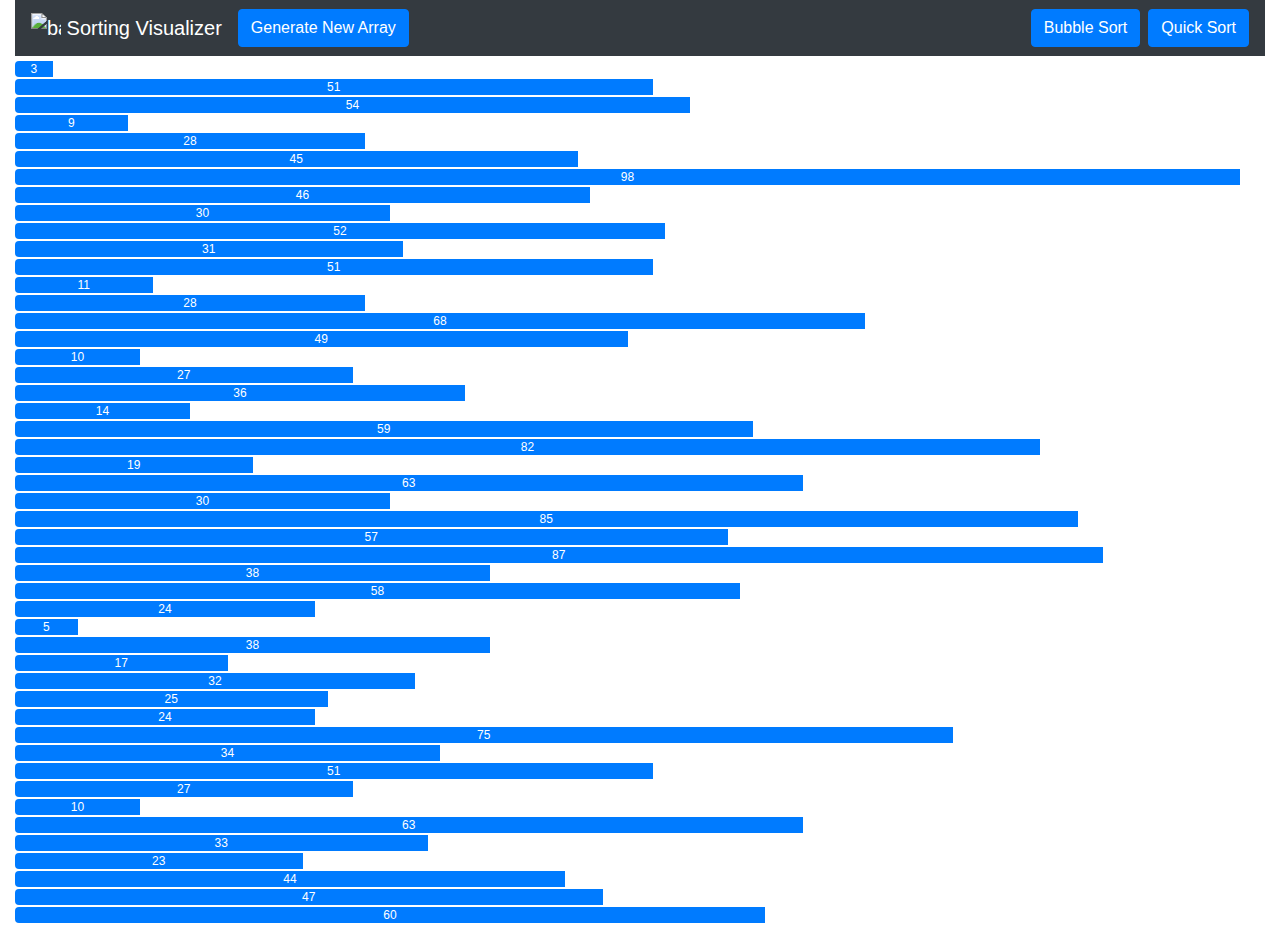
==== Sorting-Visualizer/index.html @ 38a2cf19 "Updates" ====
<!DOCTYPE html>
<html lang="en">

<head>
    <title>Sorting Visualizer</title>

    <!-- Required meta tags -->
    <meta charset="utf-8">
    <meta name="viewport" content="width=device-width, initial-scale=1, shrink-to-fit=no">

    <!-- Bootstrap CSS -->
    <link rel="stylesheet" href="https://stackpath.bootstrapcdn.com/bootstrap/4.4.1/css/bootstrap.min.css"
        integrity="sha384-Vkoo8x4CGsO3+Hhxv8T/Q5PaXtkKtu6ug5TOeNV6gBiFeWPGFN9MuhOf23Q9Ifjh" crossorigin="anonymous">

    <link rel="stylesheet" href="style.css" type="text/css">

    <!-- Optional JavaScript -->
    <!-- jQuery first, then Popper.js, then Bootstrap JS -->
    <script src="https://code.jquery.com/jquery-3.4.1.slim.min.js"
        integrity="sha384-J6qa4849blE2+poT4WnyKhv5vZF5SrPo0iEjwBvKU7imGFAV0wwj1yYfoRSJoZ+n"
        crossorigin="anonymous"></script>
    <script src="https://cdn.jsdelivr.net/npm/popper.js@1.16.0/dist/umd/popper.min.js"
        integrity="sha384-Q6E9RHvbIyZFJoft+2mJbHaEWldlvI9IOYy5n3zV9zzTtmI3UksdQRVvoxMfooAo"
        crossorigin="anonymous"></script>
    <script src="https://stackpath.bootstrapcdn.com/bootstrap/4.4.1/js/bootstrap.min.js"
        integrity="sha384-wfSDF2E50Y2D1uUdj0O3uMBJnjuUD4Ih7YwaYd1iqfktj0Uod8GCExl3Og8ifwB6"
        crossorigin="anonymous"></script>

    <script src="script.js"></script>
</head>

<body onload="resetArray()">
    <div class="container-fluid">
        <nav class="navbar navbar-expand-lg navbar-dark bg-dark">
            <a class="navbar-brand" href="./index.html">
                <img src="/images/logo.png" width="30" height="30" class="d-inline-block align-top" alt="bars">
                Sorting Visualizer
            </a>
            
                <ul class="navbar-nav">
                    <li class="nav-item">
                        <button type="button" id="buttons" class="btn btn-primary" onclick="resetArray()">Generate New Array</button>
                    </li>
                </ul>

                <ul class="nav navbar-nav ml-auto">
                    <li class="nav-item">
                        <button type="button" class="btn btn-primary mr-2" onclick="sort('bubble')">Bubble
                            Sort</button>
                    </li>
                    <!-- Merge Sort Button 
                    <li class="nav-item">
                        <button type="button" class="btn btn-primary mr-2" onclick="sort('merge')">Merge
                            Sort</button>
                    </li> -->
                    <li class="nav-item">
                        <button type="button" class="btn btn-primary" onclick="sort('quick')">Quick
                            Sort</button>
                    </li>
                </ul>
            
        </nav>

        <!-- Array Bars -->
        <div class="col">
            <div class="row">
                <div id="arrayBars" class="w-100 h-100"></div>
            </div>
        </div>
    </div>

</body>

</html>
---- Sorting-Visualizer/style.css ----
.row {
    padding-top: 5px;
    padding-bottom: 5px;
}
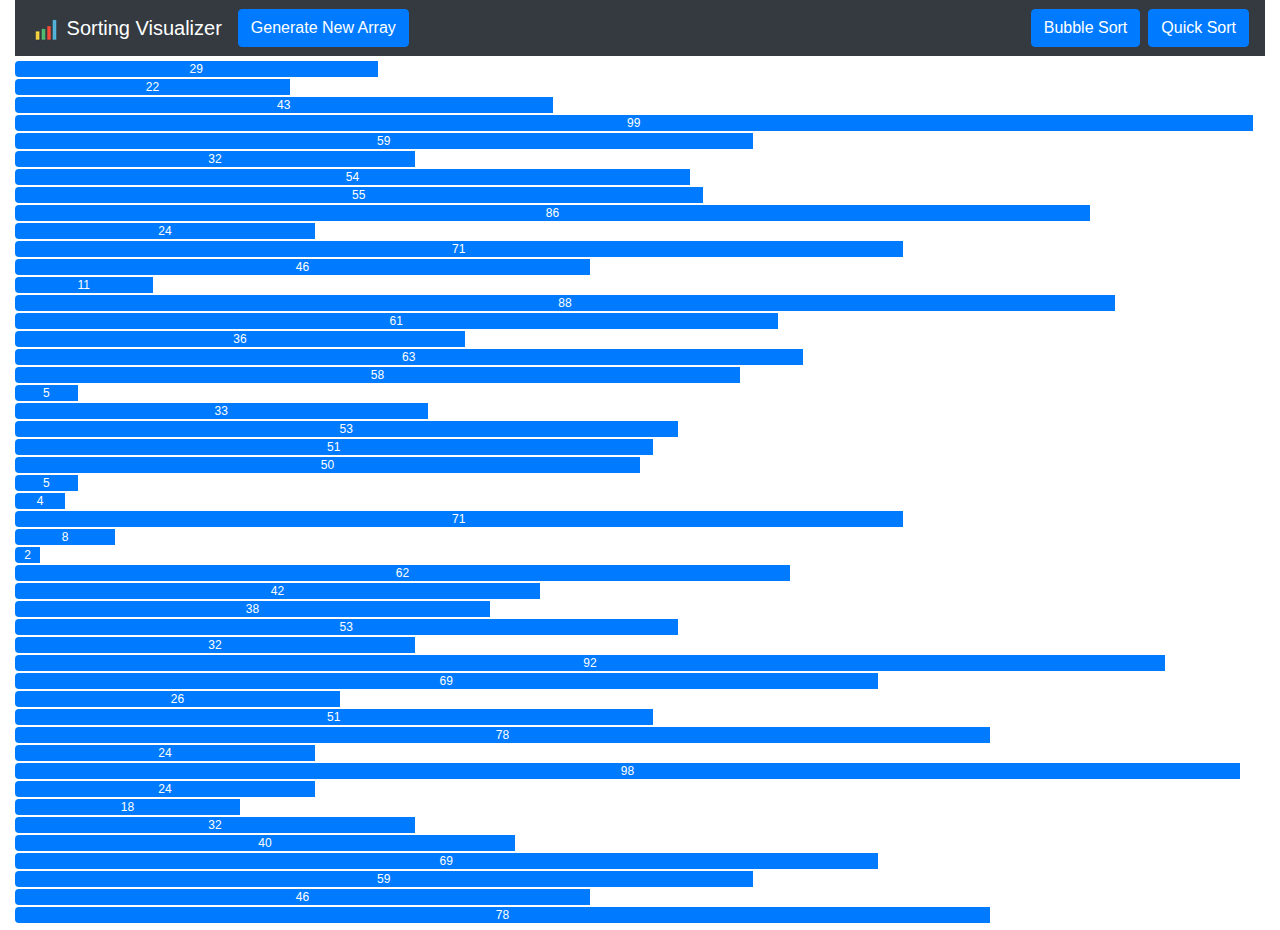
==== commit 78164426: "update paths" ====
--- a/Sorting-Visualizer/index.html
+++ b/Sorting-Visualizer/index.html
@@ -3,6 +3,8 @@
 
 <head>
     <title>Sorting Visualizer</title>
+    <link rel="shortcut icon" href="./favicon.ico">
+
 
     <!-- Required meta tags -->
     <meta charset="utf-8">
@@ -12,7 +14,7 @@
     <link rel="stylesheet" href="https://stackpath.bootstrapcdn.com/bootstrap/4.4.1/css/bootstrap.min.css"
         integrity="sha384-Vkoo8x4CGsO3+Hhxv8T/Q5PaXtkKtu6ug5TOeNV6gBiFeWPGFN9MuhOf23Q9Ifjh" crossorigin="anonymous">
 
-    <link rel="stylesheet" href="style.css" type="text/css">
+    <link rel="stylesheet" href="./style.css" type="text/css">
 
     <!-- Optional JavaScript -->
     <!-- jQuery first, then Popper.js, then Bootstrap JS -->
@@ -26,14 +28,14 @@
         integrity="sha384-wfSDF2E50Y2D1uUdj0O3uMBJnjuUD4Ih7YwaYd1iqfktj0Uod8GCExl3Og8ifwB6"
         crossorigin="anonymous"></script>
 
-    <script src="script.js"></script>
+    <script src="./script.js"></script>
 </head>
 
 <body onload="resetArray()">
     <div class="container-fluid">
         <nav class="navbar navbar-expand-lg navbar-dark bg-dark">
             <a class="navbar-brand" href="./index.html">
-                <img src="/images/logo.png" width="30" height="30" class="d-inline-block align-top" alt="bars">
+                <img src="./images/logo.png" width="30" height="30" class="d-inline-block align-top" alt="bars">
                 Sorting Visualizer
             </a>
             
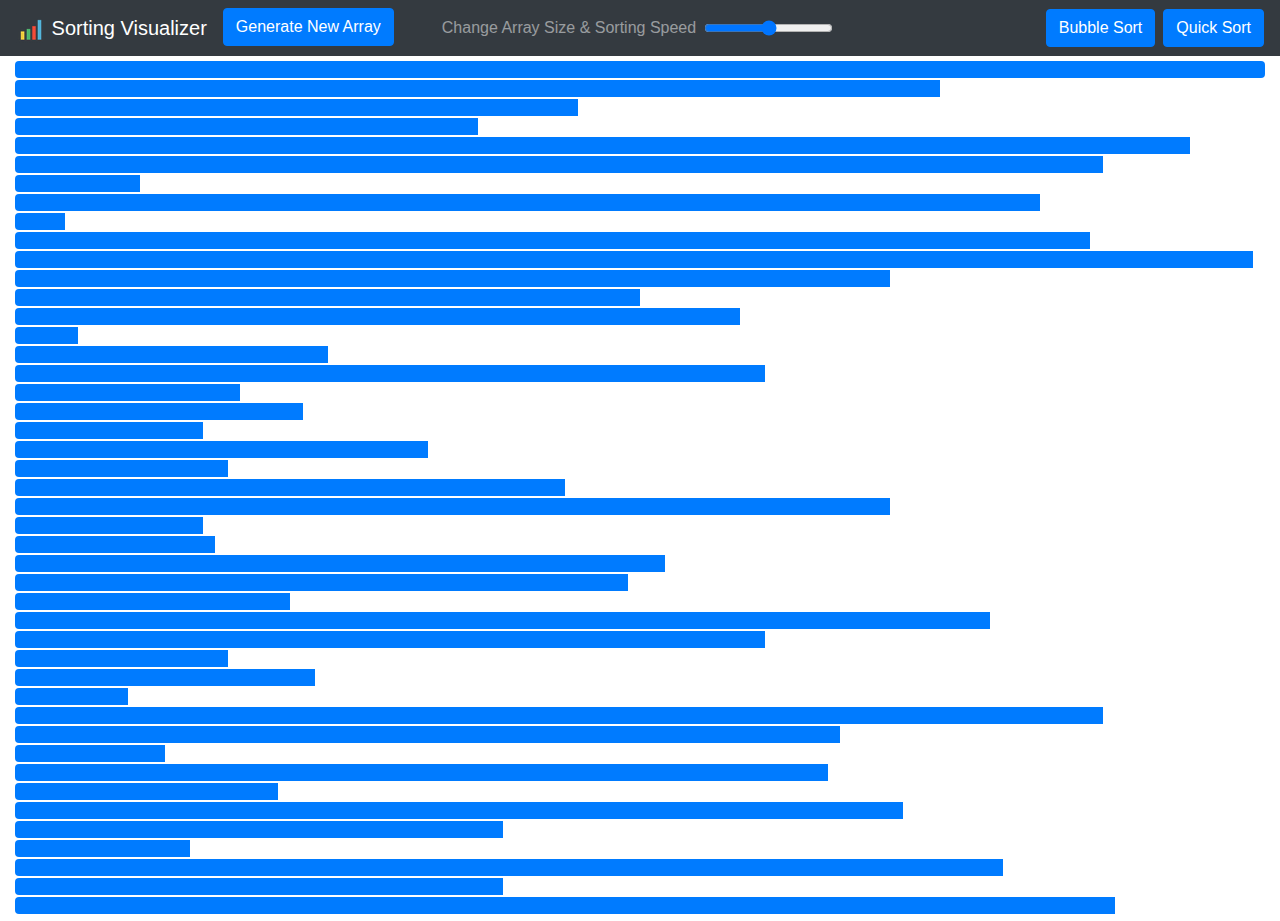
==== commit 5de11176: "Updated the Sorting Visualizer." ====
--- a/Sorting-Visualizer/index.html
+++ b/Sorting-Visualizer/index.html
@@ -4,7 +4,6 @@
 <head>
     <title>Sorting Visualizer</title>
     <link rel="shortcut icon" href="./favicon.ico">
-
 
     <!-- Required meta tags -->
     <meta charset="utf-8">
@@ -14,7 +13,60 @@
     <link rel="stylesheet" href="https://stackpath.bootstrapcdn.com/bootstrap/4.4.1/css/bootstrap.min.css"
         integrity="sha384-Vkoo8x4CGsO3+Hhxv8T/Q5PaXtkKtu6ug5TOeNV6gBiFeWPGFN9MuhOf23Q9Ifjh" crossorigin="anonymous">
 
+    <!-- Custom CSS/JS -->
     <link rel="stylesheet" href="./style.css" type="text/css">
+    <script src="./script.js"></script>
+</head>
+
+<body onload="resetArray()">
+    <nav class="navbar navbar-expand-lg navbar-dark bg-dark">
+        <a class="navbar-brand" href="./index.html">
+            <img src="./images/logo.png" width="30" height="30" class="d-inline-block align-top" alt="bars">
+            Sorting Visualizer
+        </a>
+
+        <!-- Generate New Array Button -->
+        <ul class="navbar-nav">
+            <li class="nav-item">
+                <button type="button" id="buttons" class="btn btn-primary" onclick="resetArray()">Generate New
+                    Array</button>
+            </li>
+            <form class="form-inline ml-5">
+                <span class="navbar-text mr-2">
+                    Change Array Size & Sorting Speed
+                </span>
+                <input id="arraySlider" type="range" min="8" max="90" onchange="updateSlider(this.value)" />
+            </form>
+        </ul>
+
+        <ul class="nav navbar-nav ml-auto">
+            <!-- Bubble Sort Button -->
+            <li class="nav-item">
+                <button type="button" class="btn btn-primary mr-2" onclick="sort('bubble')">Bubble
+                    Sort</button>
+            </li>
+            <!-- Merge Sort Button 
+                <li class="nav-item">
+                    <button type="button" class="btn btn-primary mr-2" onclick="sort('merge')">Merge
+                        Sort</button>
+                </li> -->
+            <!-- Quick Sort Button -->
+            <li class="nav-item">
+                <button type="button" class="btn btn-primary" onclick="sort('quick')">Quick
+                    Sort</button>
+            </li>
+        </ul>
+    </nav>
+
+
+    <!-- Array Bars -->
+    <div class="container-fluid">
+        <div class="row">
+            <div class="col-12">
+                <div id="arrayBars"></div>
+            </div>
+        </div>
+    </div>
 
     <!-- Optional JavaScript -->
     <!-- jQuery first, then Popper.js, then Bootstrap JS -->
@@ -27,50 +79,6 @@
     <script src="https://stackpath.bootstrapcdn.com/bootstrap/4.4.1/js/bootstrap.min.js"
         integrity="sha384-wfSDF2E50Y2D1uUdj0O3uMBJnjuUD4Ih7YwaYd1iqfktj0Uod8GCExl3Og8ifwB6"
         crossorigin="anonymous"></script>
-
-    <script src="./script.js"></script>
-</head>
-
-<body onload="resetArray()">
-    <div class="container-fluid">
-        <nav class="navbar navbar-expand-lg navbar-dark bg-dark">
-            <a class="navbar-brand" href="./index.html">
-                <img src="./images/logo.png" width="30" height="30" class="d-inline-block align-top" alt="bars">
-                Sorting Visualizer
-            </a>
-            
-                <ul class="navbar-nav">
-                    <li class="nav-item">
-                        <button type="button" id="buttons" class="btn btn-primary" onclick="resetArray()">Generate New Array</button>
-                    </li>
-                </ul>
-
-                <ul class="nav navbar-nav ml-auto">
-                    <li class="nav-item">
-                        <button type="button" class="btn btn-primary mr-2" onclick="sort('bubble')">Bubble
-                            Sort</button>
-                    </li>
-                    <!-- Merge Sort Button 
-                    <li class="nav-item">
-                        <button type="button" class="btn btn-primary mr-2" onclick="sort('merge')">Merge
-                            Sort</button>
-                    </li> -->
-                    <li class="nav-item">
-                        <button type="button" class="btn btn-primary" onclick="sort('quick')">Quick
-                            Sort</button>
-                    </li>
-                </ul>
-            
-        </nav>
-
-        <!-- Array Bars -->
-        <div class="col">
-            <div class="row">
-                <div id="arrayBars" class="w-100 h-100"></div>
-            </div>
-        </div>
-    </div>
-
 </body>
 
 </html>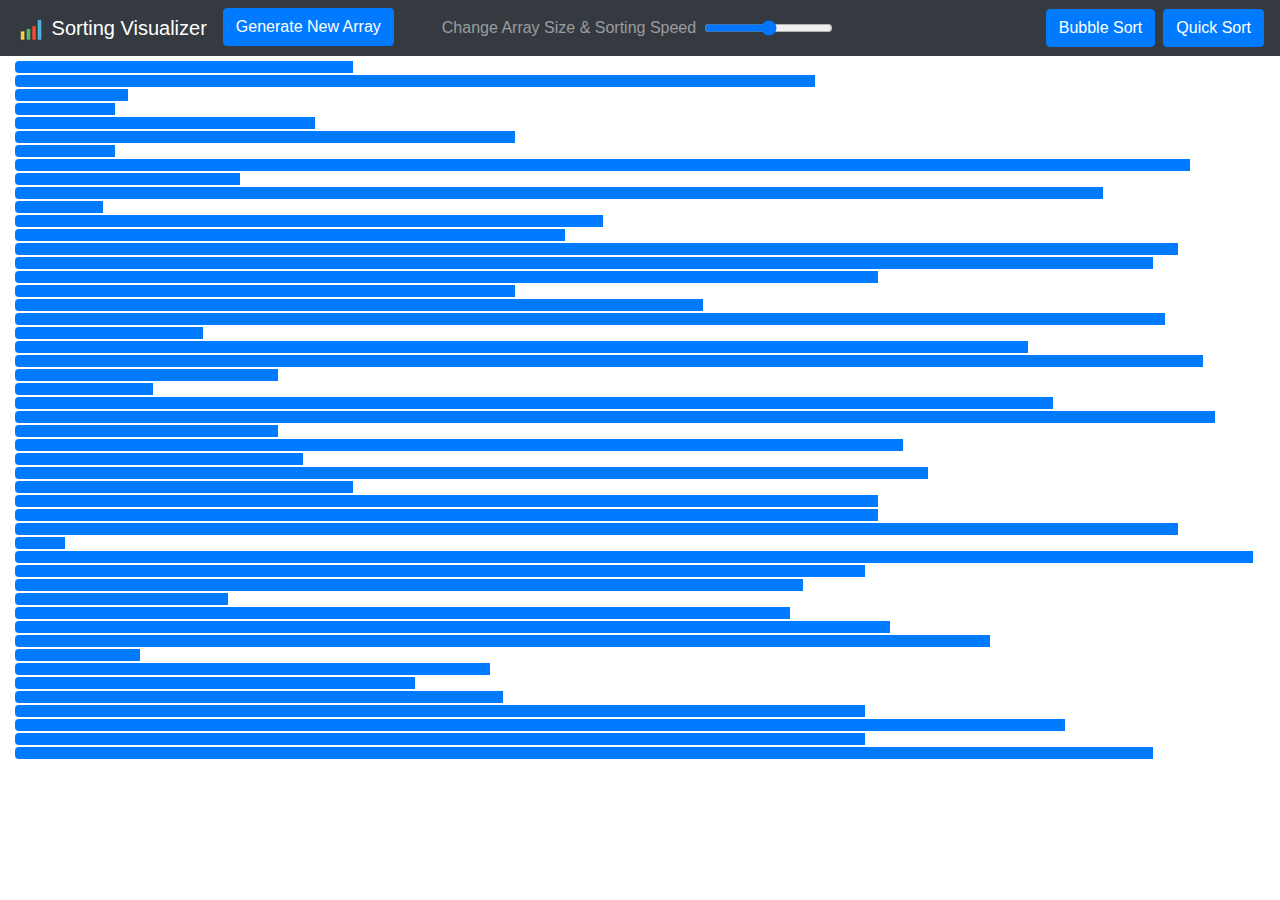
==== commit 479ad43c: "Updated sorting visualizer slider" ====
--- a/Sorting-Visualizer/index.html
+++ b/Sorting-Visualizer/index.html
@@ -18,7 +18,7 @@
     <script src="./script.js"></script>
 </head>
 
-<body onload="resetArray()">
+<body onload="resetArray(); updateSlider(50)">
     <nav class="navbar navbar-expand-lg navbar-dark bg-dark">
         <a class="navbar-brand" href="./index.html">
             <img src="./images/logo.png" width="30" height="30" class="d-inline-block align-top" alt="bars">
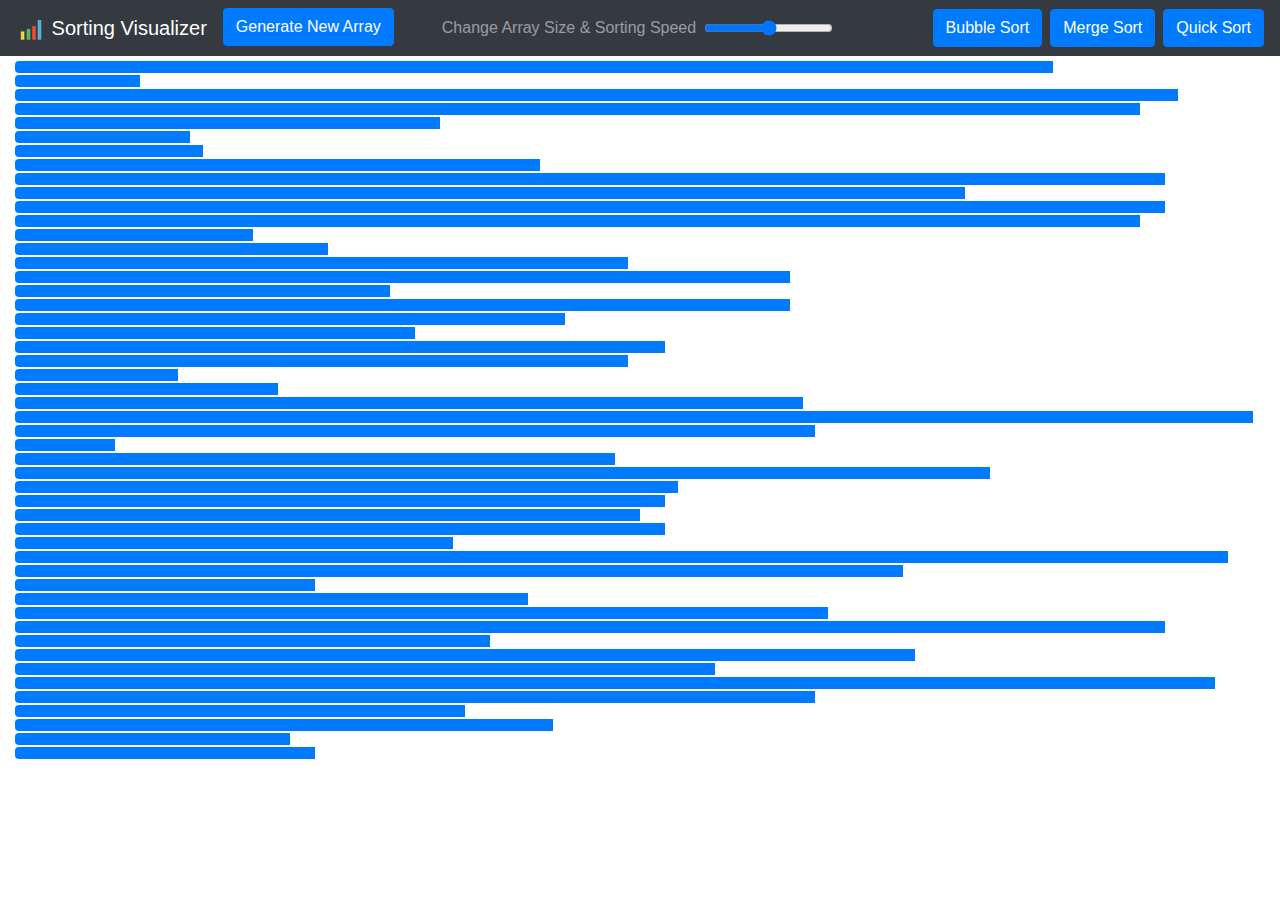
==== commit 5a676e43: "Updated sorting visualizer" ====
--- a/Sorting-Visualizer/index.html
+++ b/Sorting-Visualizer/index.html
@@ -18,7 +18,7 @@
     <script src="./script.js"></script>
 </head>
 
-<body onload="resetArray(); updateSlider(50)">
+<body onload="updateSlider(50)">
     <nav class="navbar navbar-expand-lg navbar-dark bg-dark">
         <a class="navbar-brand" href="./index.html">
             <img src="./images/logo.png" width="30" height="30" class="d-inline-block align-top" alt="bars">
@@ -45,11 +45,11 @@
                 <button type="button" class="btn btn-primary mr-2" onclick="sort('bubble')">Bubble
                     Sort</button>
             </li>
-            <!-- Merge Sort Button 
+            <!-- Merge Sort Button -->
                 <li class="nav-item">
                     <button type="button" class="btn btn-primary mr-2" onclick="sort('merge')">Merge
                         Sort</button>
-                </li> -->
+                </li> 
             <!-- Quick Sort Button -->
             <li class="nav-item">
                 <button type="button" class="btn btn-primary" onclick="sort('quick')">Quick
